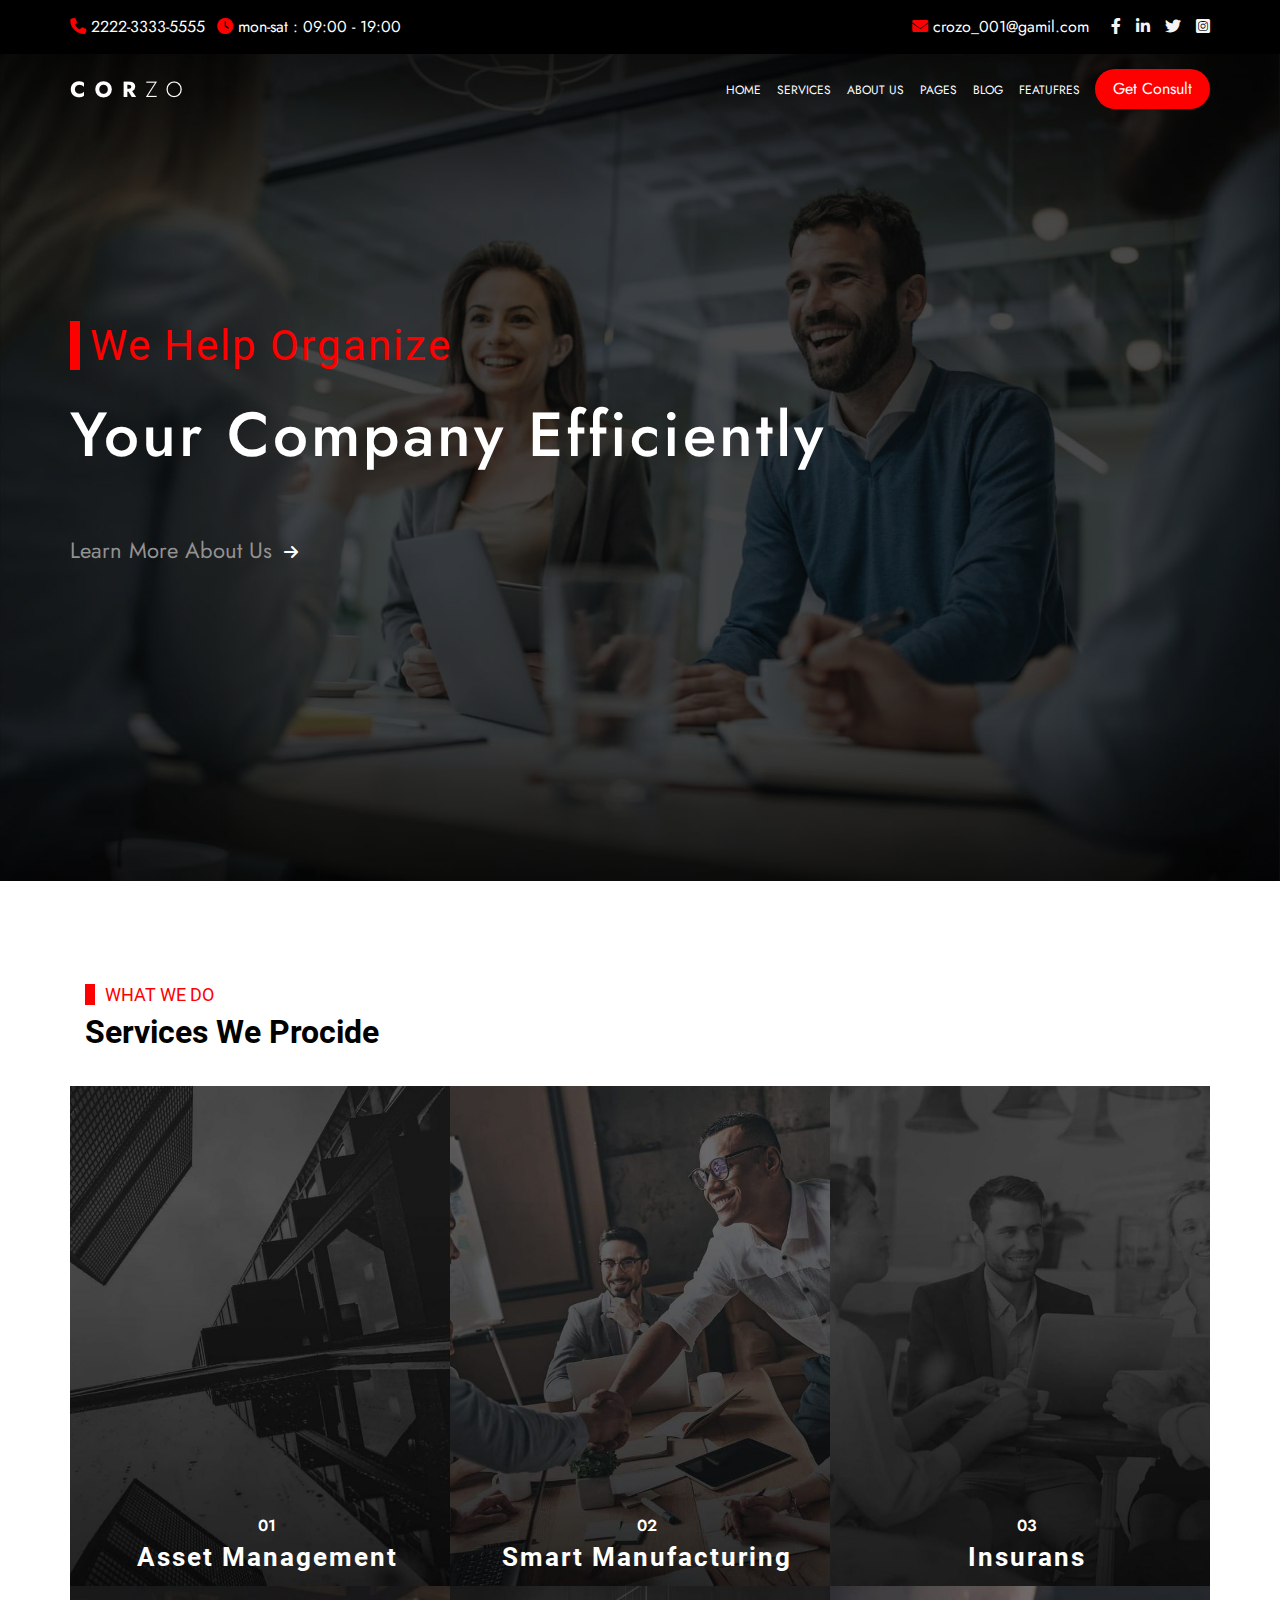
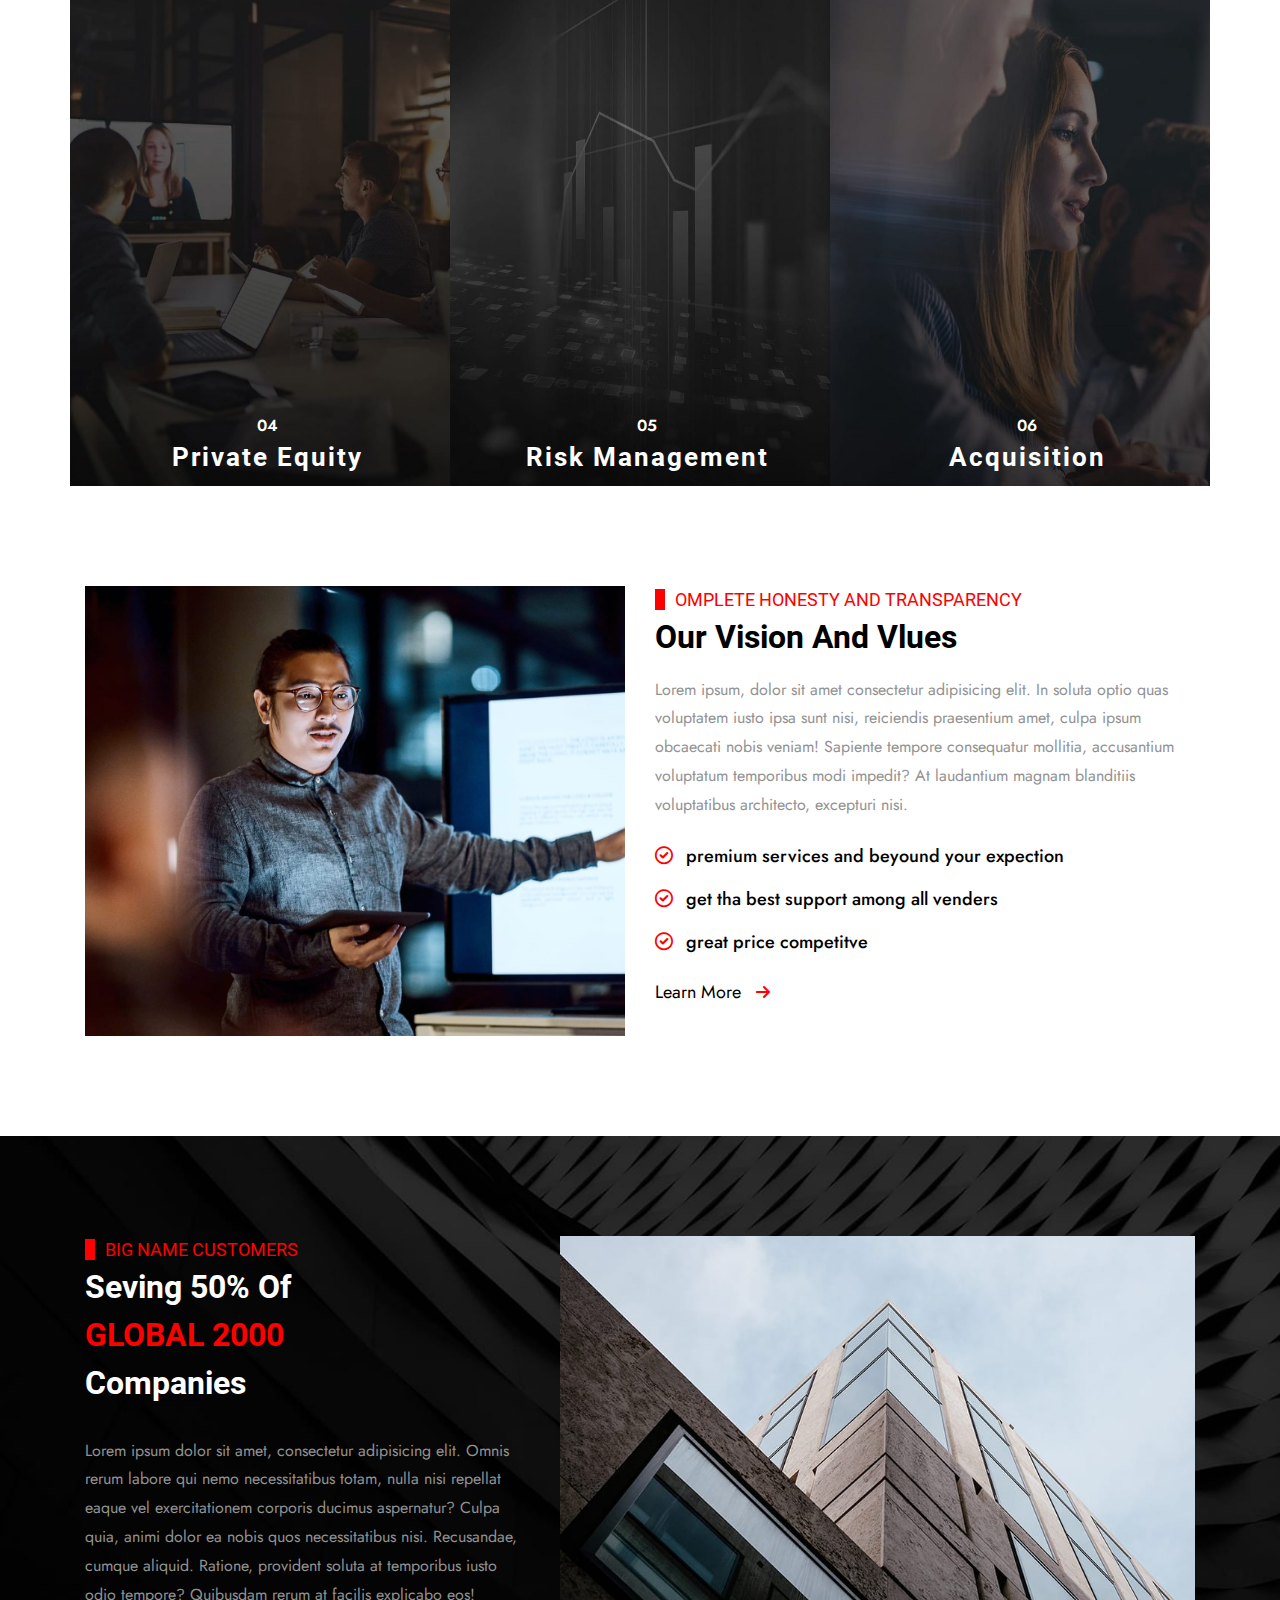
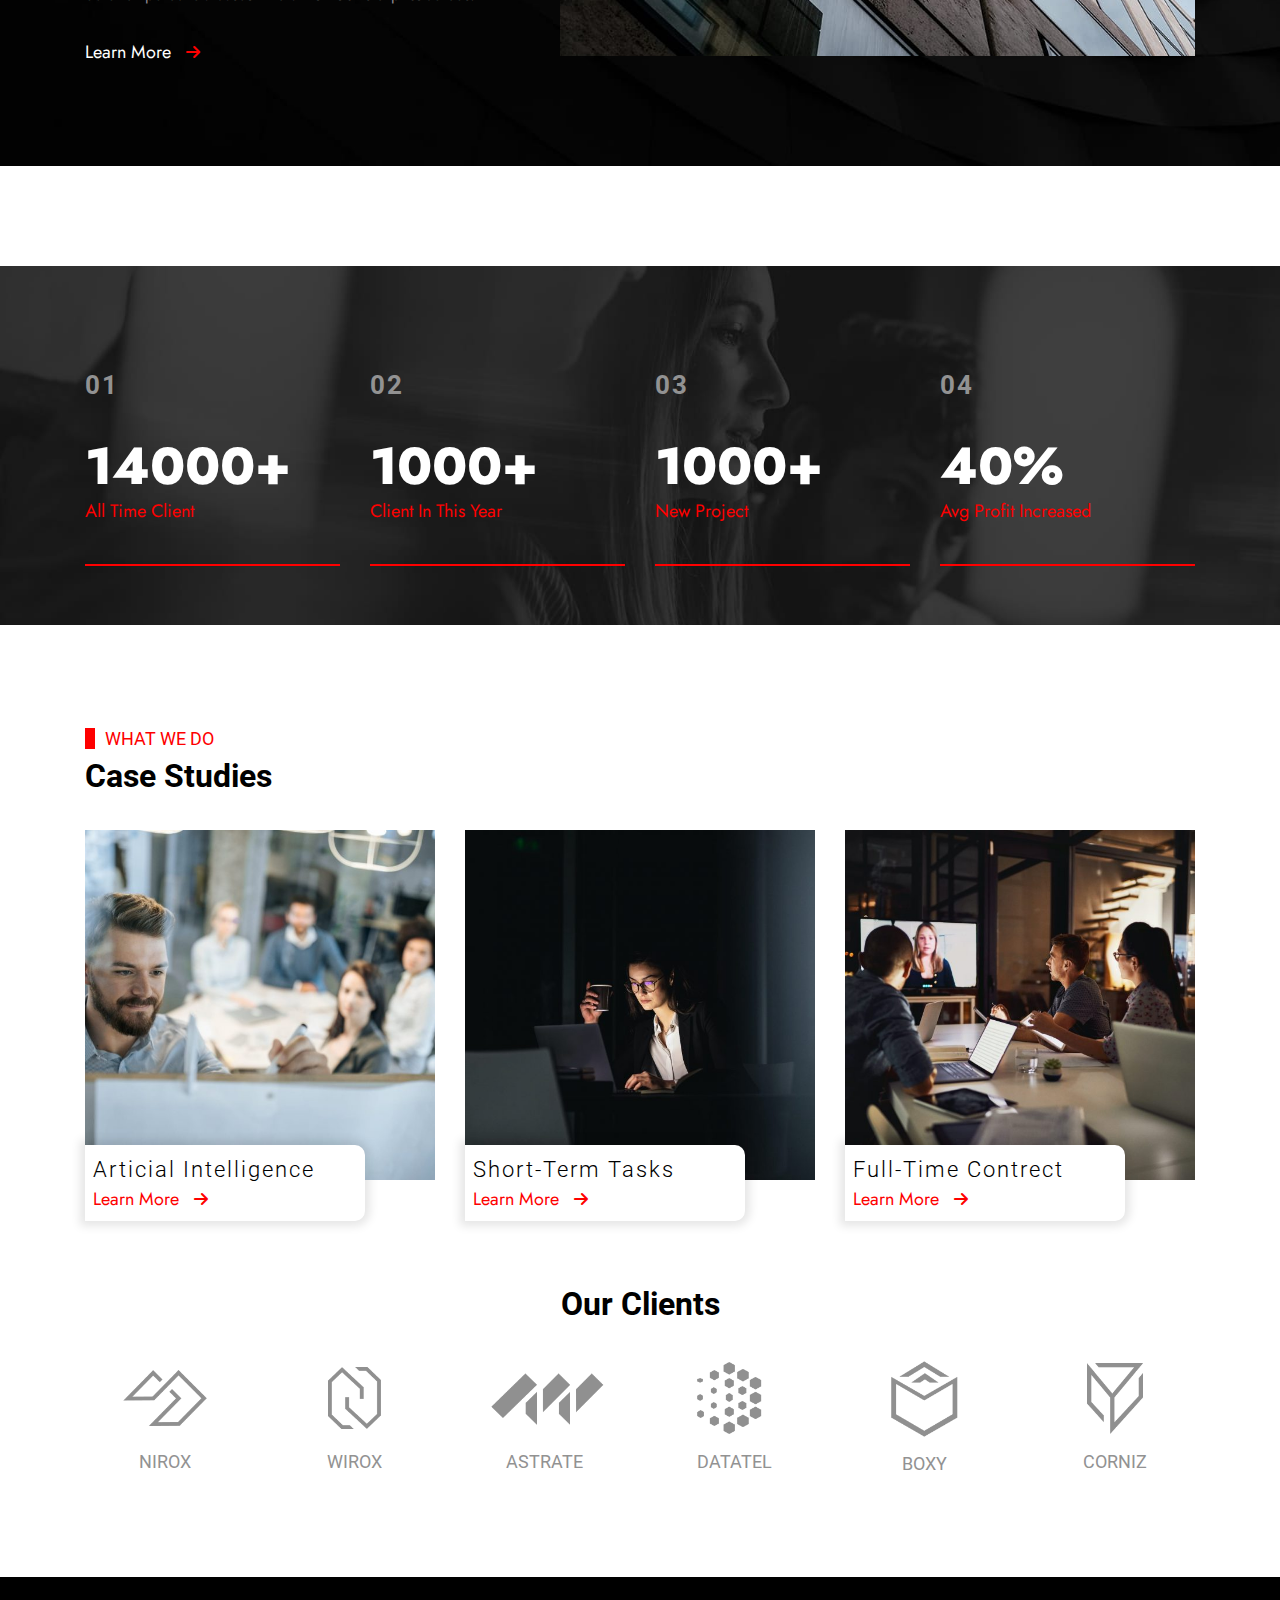
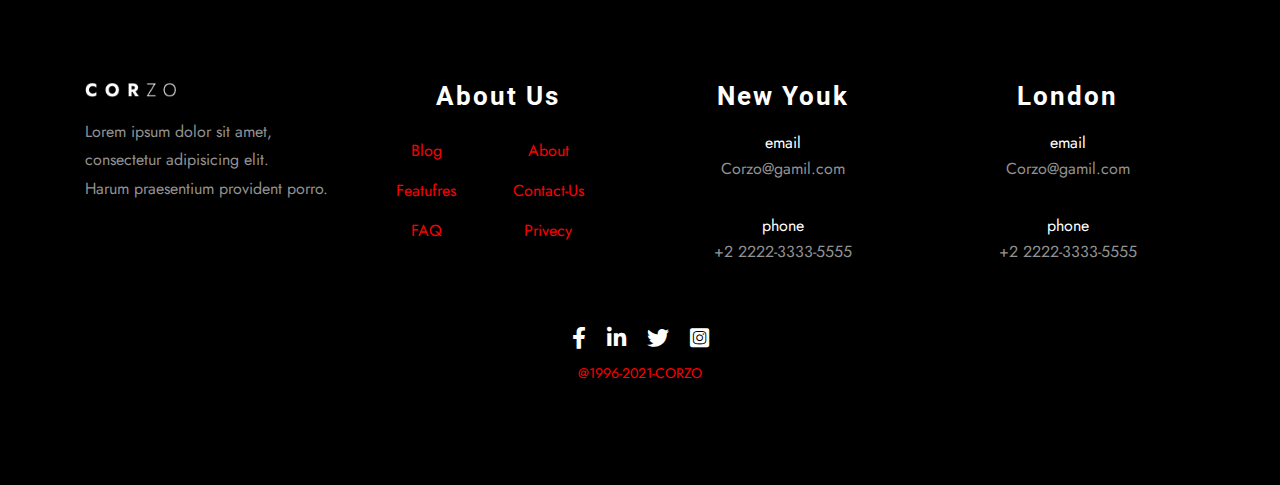
==== index.html @ 3c36e409 "first commit" ====
<!DOCTYPE html>
<html lang="en">
<head>
    <meta charset="UTF-8">
    <meta http-equiv="X-UA-Compatible" content="IE=edge">
    <meta name="viewport" content="width=device-width, initial-scale=1.0">
    <title>Crozo | A friend you can trust...!</title>
    <!-- favicone -->
    <link rel="shortcut icon" href="image/favicon.png" type="image/x-icon">
    <!-- font-icon -->
    <link rel="stylesheet" href="css/all.min.css" type="text/css">
    <!-- font -->
    <link rel="stylesheet" href="css/font.css" type="text/css">
    <!-- stylesheet -->
    <link rel="stylesheet" href="css/style.css" type="text/css">
</head>
<body>
    <!-- header -->
    <header>
        <!-- top-bar -->
        <div class="top-bar">
            <div class="container">
                <div class="row">
                    <ul class="contact">
                        <li>
                            <i class="fa-solid fa-phone"></i>
                            <span>2222-3333-5555</span>
                        </li>
                        <li>
                            <i class="fa-solid fa-clock"></i>
                            <span>mon-sat : 09:00 - 19:00</span>
                        </li>
                    </ul>
                    <ul class="icon">
                        <li>
                            <i class="fa-solid fa-envelope"></i>
                            <span>crozo_001@gamil.com</span>
                        </li>
                        <li>
                            <i class="fa-brands fa-facebook-f"></i>
                            <i class="fa-brands fa-linkedin-in"></i>
                            <i class="fa-brands fa-twitter"></i>
                            <i class="fa-brands fa-square-instagram"></i>
                        </li>
                    </ul>
                </div>
            </div>
        </div>
         <!-- main navigation -->
        <div class="main-navigation">
            <div class="container">
                <div class="row items-center">
                    <!-- logo -->
                    <div class="logo">
                        <img src="image/logox1.png" alt="">
                    </div>
                    <nav>
                        <ul>
                            <li>
                                <a href="#">
                                    <span>home</span>
                                </a>
                            </li>
                            <li>
                                <a href="#">
                                    <span>services</span>
                                </a>
                            </li>
                            <li>
                                <a href="#">
                                    <span>about us</span>
                                </a>
                            </li>
                            <li>
                                <a href="#">
                                    <span>pages</span>
                                </a>
                            </li>
                            <li>
                                <a href="#">
                                    <span>blog</span>
                                </a>
                            </li>
                            <li>
                                <a href="#">
                                    <span>featufres</span>
                                </a>
                            </li>
                        </ul>
                    </nav>
                    <!-- button -->
                    <div><a href="#" class="btn">get consult</a></div>
                </div>
            </div>
        </div>
    </header>
    <main>
        <!-- main banner -->
        <section class="banner">
            <div class="container">
                <div class="row">
                    <div class="title">
                        <span>we help organize</span>
                        <h1>your company efficiently</h1>
                        <p>Learn more about us</p><i class="fa-solid fa-arrow-right"></i>
                    </div>
                </div>
            </div>
        </section>
        <!-- <section class="banner-box py-100">
            <div class="container">
                <div class="row">
                    <div class="w-4">
                        <div class="box">
                            <h3>financial consult</h3>
                            <p>Lorem ipsum dolor sit, amet consectetur adipisicing elit. Laboriosam nobis iusto doloremque doloribus ea, ducimus minus repudiandae dignissimos ipsa, non aliquam. Omnis accusantium, sint doloribus autem eos assumenda fuga. Possimus.</p>
                            <div class="btn-2">
                                <a href="#">learn more</a>
                                <i class="fa-solid fa-arrow-right"></i>
                            </div>
                        </div>
                    </div>
                    <div class="w-4">
                        <div class="box">
                            <h3>financial consult</h3>
                            <p>Lorem ipsum dolor sit, amet consectetur adipisicing elit. Laboriosam nobis iusto doloremque doloribus ea, ducimus minus repudiandae dignissimos ipsa, non aliquam. Omnis accusantium, sint doloribus autem eos assumenda fuga. Possimus.</p>
                            <div class="btn-2">
                                <a href="#">learn more</a>
                                <i class="fa-solid fa-arrow-right"></i>
                            </div>
                        </div>
                    </div>
                    <div class="w-4">
                        <div class="box">
                        <h3>financial consult</h3>
                        <p>Lorem ipsum dolor sit, amet consectetur adipisicing elit. Laboriosam nobis iusto doloremque doloribus ea, ducimus minus repudiandae dignissimos ipsa, non aliquam. Omnis accusantium, sint doloribus autem eos assumenda fuga. Possimus.</p>
                        <div class="btn-2">
                            <a href="#">learn more</a>
                            <i class="fa-solid fa-arrow-right"></i>
                        </div>
                    </div>
                </div>        
                </div>
            </div>
        </section> -->
        <section class="services py-100">
            <div class="container">
                <div class="title">
                    <span>what  we do</span>
                    <h2>services we procide</h2>
                </div>
            <div class="row">
                <div class="w-4 service-box">
                    <div class="service-text">
                        <span>01</span>
                        <h3>Asset Management</h3>
                        <p>Lorem ipsum dolor sit amet consectetur adipisicing elit. Et iusto temporibus itaque aperiam quidem suscipit exercitationem, quo corporis deleniti commodi accusamus asperiores mollitia numquam expedita deserunt veritatis! Atque, illo? Quidem?</p>
                        <div class="btn-2">
                            <a href="#">Learn More</a><i class="fa-solid fa-arrow-right"></i>
                        </div>
                    </div>
                </div>
                <div class="w-4 service-box">
                    <div class="service-text">
                        <span>02</span>
                        <h3>smart manufacturing</h3>
                        <p>Lorem ipsum dolor sit amet consectetur adipisicing elit. Et iusto temporibus itaque aperiam quidem suscipit exercitationem, quo corporis deleniti commodi accusamus asperiores mollitia numquam expedita deserunt veritatis! Atque, illo? Quidem?</p>
                        <div class="btn-2">
                            <a href="#">Learn More</a><i class="fa-solid fa-arrow-right"></i>
                        </div>
                    </div>
                </div>
                <div class="w-4 service-box">
                    <div class="service-text">
                        <span>03</span>
                        <h3>insurans</h3>
                        <p>Lorem ipsum dolor sit amet consectetur adipisicing elit. Et iusto temporibus itaque aperiam quidem suscipit exercitationem, quo corporis deleniti commodi accusamus asperiores mollitia numquam expedita deserunt veritatis! Atque, illo? Quidem?</p>
                        <div class="btn-2">
                            <a href="#">Learn More</a><i class="fa-solid fa-arrow-right"></i>
                        </div>
                    </div>
                </div>
                <div class="w-4 service-box">
                    <div class="service-text">
                        <span>04</span>
                        <h3>private equity</h3>
                        <p>Lorem ipsum dolor sit amet consectetur adipisicing elit. Et iusto temporibus itaque aperiam quidem suscipit exercitationem, quo corporis deleniti commodi accusamus asperiores mollitia numquam expedita deserunt veritatis! Atque, illo? Quidem?</p>
                        <div class="btn-2">
                            <a href="#">Learn More</a><i class="fa-solid fa-arrow-right"></i>
                        </div>
                    </div>
                </div>
                <div class="w-4 service-box">
                    <div class="service-text">
                        <span>05</span>
                        <h3>risk management</h3>
                        <p>Lorem ipsum dolor sit amet consectetur adipisicing elit. Et iusto temporibus itaque aperiam quidem suscipit exercitationem, quo corporis deleniti commodi accusamus asperiores mollitia numquam expedita deserunt veritatis! Atque, illo? Quidem?</p>
                        <div class="btn-2">
                            <a href="#">Learn More</a><i class="fa-solid fa-arrow-right"></i>
                        </div>
                    </div>
                </div>
                <div class="w-4 service-box">
                    <div class="service-text">
                        <span>06</span>
                        <h3>acquisition</h3>
                        <p>Lorem ipsum dolor sit amet consectetur adipisicing elit. Et iusto temporibus itaque aperiam quidem suscipit exercitationem, quo corporis deleniti commodi accusamus asperiores mollitia numquam expedita deserunt veritatis! Atque, illo? Quidem?</p>
                        <div class="btn-2">
                            <a href="#">Learn More</a><i class="fa-solid fa-arrow-right"></i>
                        </div>
                    </div>
                </div>
            </div>
        </div>
        </section>
        <section class="vision py-100">
            <div class="container">
                <div class="row">
                    <div class="w-6">
                        <div class="vision-img">
                            <!-- <img src="image/hp1-about-left-bg.jpg" alt=""> -->
                        </div>
                    </div>
                    <div class="w-6">
                        <div class="title">
                            <span>omplete honesty and transparency</span>
                            <h2>our vision and vlues</h2>
                        </div>
                        <div class="vision-text">
                            <p>Lorem ipsum, dolor sit amet consectetur adipisicing elit. In soluta optio quas voluptatem iusto ipsa sunt nisi, reiciendis praesentium amet, culpa ipsum obcaecati nobis veniam! Sapiente tempore consequatur mollitia, accusantium voluptatum temporibus modi impedit? At laudantium magnam blanditiis voluptatibus architecto, excepturi nisi. </p>
                            <ul>
                                <li>
                                    <i class="fa-regular fa-circle-check"></i>
                                    premium services and beyound your expection
                                </li>
                                <li>
                                    <i class="fa-regular fa-circle-check"></i>
                                    get tha best support among all venders
                                </li>
                                <li>

                                    <i class="fa-regular fa-circle-check"></i>
                                    great price competitve
                                </li>
                            </ul>
                            <div class="btn-2">
                                <a href="#">learn more</a>
                                <i class="fa-solid fa-arrow-right"></i>
                            </div>
                        </div>
                    </div>

                </div>

            </div>

        </section>
        <section class="offer py-100">
            <div class="container">
                <div class="row">
                    <div class="w-5">
                        <div class="offer-text">
                            <div class="title">
                                <span>big name customers</span>
                                <h2>
                                    seving 50% of
                                    <span>global 2000</span>
                                    companies
                                </h2>
                            </div>
                            <p>Lorem ipsum dolor sit amet, consectetur adipisicing elit. Omnis rerum labore qui nemo necessitatibus totam, nulla nisi repellat eaque vel exercitationem corporis ducimus aspernatur? Culpa quia, animi dolor ea nobis quos necessitatibus nisi. Recusandae, cumque aliquid. Ratione, provident soluta at temporibus iusto odio tempore? Quibusdam rerum at facilis explicabo eos!</p>
                        </div>
                        <div class="btn-2">
                            <a href="#">learn more</a>
                            <i class="fa-solid fa-arrow-right"></i>
                        </div>
                    </div>
                    <div class="w-7">
                        <div class="offer-img">
                            <img src="image/building-img.jpg" alt="">
                        </div>
                    </div>
                </div>
            </div>
        </section>
        <section class="counter py-100">
            <div class="container">
                <div class="row">
                    <div class="w-3">
                        <div class="counter-text">
                            <h3>01</h3>
                            <strong>14000+</strong>
                            <span>all time client</span>
                        </div>
                    </div>
                    <div class="w-3">
                        <div class="counter-text">
                            <h3>02</h3>
                            <strong>1000+</strong>
                            <span>client in this year</span>
                        </div>
                    </div>
                    <div class="w-3">
                        <div class="counter-text">
                            <h3>03</h3>
                            <strong>1000+</strong>
                            <span>new project</span>
                        </div>
                    </div>
                    <div class="w-3">
                        <div class="counter-text">
                            <h3>04</h3>
                            <strong>40%</strong>
                            <span>Avg profit increased</span>
                        </div>
                    </div>
                </div>
            </div>
        </section>
        <section class="case-studies py-100">
            <div class="container">
                <div class="title">
                    <span>what we do</span>
                    <h2>case studies</h2>
                </div>
                <div class="row">
                    <div class="w-4">
                        <div class="case-studies-img">
                            <img src="image/iStock-956377212-600x600.jpg" alt="">
                            <div class="case-studies-text">
                                <h3>articial intelligence</h3>
                                <div class="btn-2">
                                    <a href="#">learn more</a>
                                    <i class="fa-solid fa-arrow-right"></i>
                                </div>
                            </div>
                        </div>
                    </div>
                    <div class="w-4">
                        <div class="case-studies-img">
                            <img src="image/iStock-1132126199-600x600.jpg" alt="">
                            <div class="case-studies-text">
                                <h3>short-term tasks</h3>
                                <div class="btn-2">
                                    <a href="#">learn more</a>
                                    <i class="fa-solid fa-arrow-right"></i>
                                </div>
                            </div>
                        </div>
                    </div>
                    <div class="w-4">
                        <div class="case-studies-img">
                            <img src="image/iStock-825150970-600x600.jpg" alt="">
                            <div class="case-studies-text">
                                <h3>full-time contrect</h3>
                                <div class="btn-2">
                                    <a href="#">learn more</a>
                                    <i class="fa-solid fa-arrow-right"></i>
                                </div>
                            </div>
                        </div>
                    </div>
                </div>
            </div>
        </section>
        <section class="clients py-100">
            <div class="container">
                <div class="title">
                    <h2>our clients</h2>
                </div>
                <div class="row">
                    <div class="w-2">
                        <img src="image/icon01.png" alt="">
                        <span>nirox</span>
                    </div>
                    <div class="w-2">
                        <img src="image/icon02.png" alt="">
                        <span>wirox</span>
                    </div>
                    <div class="w-2">
                        <img src="image/icon03.png" alt="">
                        <span>astrate</span>
                    </div>
                    <div class="w-2">
                        <img src="image/icon04.png" alt="">
                        <span>datatel</span>
                    </div>
                    <div class="w-2">
                        <img src="image/icon05-1.png" alt="">
                        <span>boxy</span>
                    </div>
                    <div class="w-2">
                        <img src="image/icon06.png" alt="">
                        <span>corniz</span>
                    </div>
                </div>
            </div>
        </section>
    </main>
    <footer class="py-100">
        <div class="container">
            <div class="row">
                <div class="w-3">
                    <div class="logo">
                        <img src="image/logox1.png" alt="">
                        <p>Lorem ipsum dolor sit amet, consectetur adipisicing elit.<br/> Harum praesentium provident porro. </p>
                    </div>
                </div>
                <div class="w-3">
                    <div class="about-us">
                        <h3>about us</h3>
                        <nav>
                            <ul>
                                <li>
                                    <a href="#">
                                     <span>blog</span>   
                                    </a>
                                </li>
                                <li>
                                    <a href="#">
                                     <span>featufres</span>   
                                    </a>
                                </li>
                                <li>
                                    <a href="#">
                                      <span>FAQ</span>  
                                    </a>
                                </li>
                            </ul>
                            <ul>
                                <li>
                                    <a href="#">
                                       <span>about</span> 
                                    </a>
                                </li>
                                <li>
                                    <a href="#">
                                      <span>contact-us</span>  
                                    </a>
                                </li>
                                <li>
                                    <a href="#">
                                       <span>privecy</span> 
                                    </a>
                                </li>
                            </ul>
                        </nav>
                    </div>
                </div>
                <div class="w-3">
                    <div class="new-youk">
                        <h3>new youk</h3>
                        <ul>
                            <li>
                                <span>email</span>
                                <p>Corzo@gamil.com</p>
                            </li>
                            <li>
                                <span>phone</span>
                                <p>+2 2222-3333-5555</p>
                            </li>
                        </ul>
                    </div>
                </div>
                <div class="w-3">
                    <div class="new-youk">
                        <h3>London</h3>
                        <ul>
                            <li>
                                <span>email</span>
                                <p>Corzo@gamil.com</p>
                            </li>
                            <li>
                                <span>phone</span>
                                <p>+2 2222-3333-5555</p>
                            </li>
                        </ul>
                    </div>
                </div>
                <div class="w-12">
                    <ul class="icon">
                        <li>
                            <i class="fa-brands fa-facebook-f"></i>
                            <i class="fa-brands fa-linkedin-in"></i>
                            <i class="fa-brands fa-twitter"></i>
                            <i class="fa-brands fa-square-instagram"></i>
                        </li>
                        <li>
                            <span>@1996-2021-CORZO</span>
                        </li>
                    </ul>
                </div>
            </div>
        </div>
    </footer>
</body>
</html>
---- css/font.css ----
@font-face {
    font-family: 'Roboto';
    src: url('../font/Roboto-Black.woff2') format('woff2'),
        url('../font/Roboto-Black.woff') format('woff');
    font-weight: 900;
    font-style: normal;
    font-display: swap;
}

@font-face {
    font-family: 'Roboto';
    src: url('../font/Roboto-Bold.woff2') format('woff2'),
        url('../font/Roboto-Bold.woff') format('woff');
    font-weight: bold;
    font-style: normal;
    font-display: swap;
}

@font-face {
    font-family: 'Roboto';
    src: url('../font/Roboto-BlackItalic.woff2') format('woff2'),
        url('../font/Roboto-BlackItalic.woff') format('woff');
    font-weight: 900;
    font-style: italic;
    font-display: swap;
}

@font-face {
    font-family: 'Roboto';
    src: url('../font/Roboto-BoldItalic.woff2') format('woff2'),
        url('../font/Roboto-BoldItalic.woff') format('woff');
    font-weight: bold;
    font-style: italic;
    font-display: swap;
}

@font-face {
    font-family: 'Roboto';
    src: url('../font/Roboto-LightItalic.woff2') format('woff2'),
        url('../font/Roboto-LightItalic.woff') format('woff');
    font-weight: 300;
    font-style: italic;
    font-display: swap;
}

@font-face {
    font-family: 'Roboto';
    src: url('../font/Roboto-Light.woff2') format('woff2'),
        url('../font/Roboto-Light.woff') format('woff');
    font-weight: 300;
    font-style: normal;
    font-display: swap;
}

@font-face {
    font-family: 'Roboto';
    src: url('../font/Roboto-Italic.woff2') format('woff2'),
        url('../font/Roboto-Italic.woff') format('woff');
    font-weight: normal;
    font-style: italic;
    font-display: swap;
}

@font-face {
    font-family: 'Roboto';
    src: url('../font/Roboto-Regular.woff2') format('woff2'),
        url('../font/Roboto-Regular.woff') format('woff');
    font-weight: normal;
    font-style: normal;
    font-display: swap;
}

@font-face {
    font-family: 'Roboto';
    src: url('../font/Roboto-Medium.woff2') format('woff2'),
        url('../font/Roboto-Medium.woff') format('woff');
    font-weight: 500;
    font-style: normal;
    font-display: swap;
}

@font-face {
    font-family: 'Roboto';
    src: url('../font/Roboto-MediumItalic.woff2') format('woff2'),
        url('../font/Roboto-MediumItalic.woff') format('woff');
    font-weight: 500;
    font-style: italic;
    font-display: swap;
}

@font-face {
    font-family: 'Roboto';
    src: url('../font/Roboto-ThinItalic.woff2') format('woff2'),
        url('../font/Roboto-ThinItalic.woff') format('woff');
    font-weight: 100;
    font-style: italic;
    font-display: swap;
}

@font-face {
    font-family: 'Roboto';
    src: url('../font/Roboto-Thin.woff2') format('woff2'),
        url('../font/Roboto-Thin.woff') format('woff');
    font-weight: 100;
    font-style: normal;
    font-display: swap;
}

@font-face {
    font-family: 'Jost';
    src: url('../font/Jost-Bold.woff2') format('woff2'),
        url('../font/Jost-Bold.woff') format('woff');
    font-weight: bold;
    font-style: normal;
    font-display: swap;
}

@font-face {
    font-family: 'Jost';
    src: url('../font/Jost-Black.woff2') format('woff2'),
        url('../font/Jost-Black.woff') format('woff');
    font-weight: 900;
    font-style: normal;
    font-display: swap;
}

@font-face {
    font-family: 'Jost';
    src: url('../font/Jost-BlackItalic.woff2') format('woff2'),
        url('../font/Jost-BlackItalic.woff') format('woff');
    font-weight: 900;
    font-style: italic;
    font-display: swap;
}

@font-face {
    font-family: 'Jost';
    src: url('../font/Jost-ExtraBold.woff2') format('woff2'),
        url('../font/Jost-ExtraBold.woff') format('woff');
    font-weight: bold;
    font-style: normal;
    font-display: swap;
}

@font-face {
    font-family: 'Jost';
    src: url('../font/Jost-ExtraBoldItalic.woff2') format('woff2'),
        url('../font/Jost-ExtraBoldItalic.woff') format('woff');
    font-weight: bold;
    font-style: italic;
    font-display: swap;
}

@font-face {
    font-family: 'Jost';
    src: url('../font/Jost-ExtraLight.woff2') format('woff2'),
        url('../font/Jost-ExtraLight.woff') format('woff');
    font-weight: 200;
    font-style: normal;
    font-display: swap;
}

@font-face {
    font-family: 'Jost';
    src: url('../font/Jost-BoldItalic.woff2') format('woff2'),
        url('../font/Jost-BoldItalic.woff') format('woff');
    font-weight: bold;
    font-style: italic;
    font-display: swap;
}

@font-face {
    font-family: 'Jost';
    src: url('../font/Jost-ExtraLightItalic.woff2') format('woff2'),
        url('../font/Jost-ExtraLightItalic.woff') format('woff');
    font-weight: 200;
    font-style: italic;
    font-display: swap;
}

@font-face {
    font-family: 'Jost';
    src: url('../font/Jost-Medium.woff2') format('woff2'),
        url('../font/Jost-Medium.woff') format('woff');
    font-weight: 500;
    font-style: normal;
    font-display: swap;
}

@font-face {
    font-family: 'Jost';
    src: url('../font/Jost-Italic.woff2') format('woff2'),
        url('../font/Jost-Italic.woff') format('woff');
    font-weight: normal;
    font-style: italic;
    font-display: swap;
}

@font-face {
    font-family: 'Jost';
    src: url('../font/Jost-Light.woff2') format('woff2'),
        url('../font/Jost-Light.woff') format('woff');
    font-weight: 300;
    font-style: normal;
    font-display: swap;
}

@font-face {
    font-family: 'Jost';
    src: url('../font/Jost-LightItalic.woff2') format('woff2'),
        url('../font/Jost-LightItalic.woff') format('woff');
    font-weight: 300;
    font-style: italic;
    font-display: swap;
}

@font-face {
    font-family: 'Jost';
    src: url('../font/Jost-MediumItalic.woff2') format('woff2'),
        url('../font/Jost-MediumItalic.woff') format('woff');
    font-weight: 500;
    font-style: italic;
    font-display: swap;
}

@font-face {
    font-family: 'Jost';
    src: url('../font/Jost-Regular.woff2') format('woff2'),
        url('../font/Jost-Regular.woff') format('woff');
    font-weight: normal;
    font-style: normal;
    font-display: swap;
}

@font-face {
    font-family: 'Jost';
    src: url('../font/Jost-ThinItalic.woff2') format('woff2'),
        url('../font/Jost-ThinItalic.woff') format('woff');
    font-weight: 100;
    font-style: italic;
    font-display: swap;
}

@font-face {
    font-family: 'Jost';
    src: url('../font/Jost-SemiBoldItalic.woff2') format('woff2'),
        url('../font/Jost-SemiBoldItalic.woff') format('woff');
    font-weight: 600;
    font-style: italic;
    font-display: swap;
}

@font-face {
    font-family: 'Jost';
    src: url('../font/Jost-Thin.woff2') format('woff2'),
        url('../font/Jost-Thin.woff') format('woff');
    font-weight: 100;
    font-style: normal;
    font-display: swap;
}

@font-face {
    font-family: 'Jost';
    src: url('../font/Jost-SemiBold.woff2') format('woff2'),
        url('../font/Jost-SemiBold.woff') format('woff');
    font-weight: 600;
    font-style: normal;
    font-display: swap;
}
---- css/style.css ----
*{
    margin: 0;
    box-sizing: border-box;
}
:root{
    --primary-color:#fe0000;
    --white-color: #fff;
    --bg-color: #f5f5f5;
    --black-color: #000;
    --dark-color: #202020;
    --text-color: #929292;
    --primary-font: 'Jost';
    --secondary-font: 'Roboto';
    --gutter-padding: 15px;
    --shadow:rgba(0, 0, 0, 0.1);
    --shadow-white:rgba(255, 255, 255, 0.3);
}
body{
    /* background-color: var(--black-color); */
    color: var(--white-color);
    font-size: 16px;
    font-weight: 400;
    line-height: 1.5;
    font-family: var(--primary-font);
}
ul,ol{
    padding: 0;
    list-style: none;
}
a{
    text-decoration: none;
}
img{
    width: 100%;
    display: block;
    object-fit: cover;
    object-position: center;
}
h3{
    font-size: 26px;
    font-family: var(--secondary-font);
    text-transform: capitalize;
    letter-spacing: 2px;
}
.title{
    margin-bottom: 30px;
}
.title span{
    color: var(--primary-color);
    font-size: 18px;
    text-transform: uppercase;
    font-family: var(--secondary-font);
    padding-left: 20px;
    position: relative;
}
.title span::after{
    position: absolute;
    content: '';
    width: 10px;
    height: 100%;
    background-color: var(--primary-color);
    top: 0;
    left: 0;
}
.title h2{
    font-size: 32px;
    font-weight: 600;
    text-transform: capitalize;
    font-family: var(--secondary-font);
    color: var(--black-color);
}
p{
    color: var(--text-color);
    line-height: 1.8;
    margin-bottom: 30px;
}
.btn{
    padding: 8px 18px;
    background-color: var(--primary-color);
    color: var(--white-color);
    text-transform: capitalize;
    display: inline-block;
    font-size: 16px;
    border-radius: 30px;
}
.btn-2 a{
    font-size: 18px;
    color: var(--white-color);
    text-transform: capitalize;
    margin-right:10px;
}
.btn-2 i{
    color: var(--primary-color);
}
.container{
    width: 1140px;
    margin: 0 auto;
    padding-left: var(--gutter-padding);
    padding-right: var(--gutter-padding);
}
.row{
    display: flex;
    flex-wrap: wrap;
    margin-left: -15px;
    margin-right: -15px;
}
.w-1{
    width: 8.3333%;
}
.w-2{
    width: 16.6666%;
}
.w-3{
    width: 25%;
}
.w-4{
    width: 33.3333%;
}
.w-5{
    width: 41.6666%;
}
.w-6{
    width: 50%;
}
.w-7{
    width: 58.3333%;
}
.w-8{
    width: 66.6666%;
}
.w-9{
    width: 75%;
}
.w-10{
    width: 83.3333%;
}
.w-11{
    width: 91.6666%;
}
.w-12{
    width: 100%;
}
.w-1, .w-2, .w-3, .w-4, .w-5, .w-6, .w-7, .w-8, .w-9, .w-10, .w-11, .w-12{
    padding-left: var(--gutter-padding);
    padding-right: var(--gutter-padding);
}
.py-100{
    padding-top: 100px;
    padding-bottom: 100px;
}
.justify-start{
    justify-content: flex-start;
}
.justify-center{
    justify-content: center;
}
.justify-end{
    justify-content: flex-end;
}
.justify-between{
    justify-content: space-between;
}
.justify-around{
    justify-content: space-around;
}
.justify-evenly{
    justify-content: space-evenly;
}
.items-start{
    align-items: flex-start;
}
.items-center{
    align-items: center;
}
.items-end{
    align-items: flex-end;
}
.py-100{
    padding-top: 100px;
    padding-bottom: 100px;
}
.mb-30{
    margin-bottom: 30px;
}
/* top-bar */
.top-bar{
    background-color: var(--black-color);
    padding-top: var(--gutter-padding);
    padding-bottom: var(--gutter-padding);
}
.top-bar ul{
    display: flex;
}
.top-bar ul li i{
    color: var(--primary-color);
}
.top-bar ul li span{
    color: var(--white-color);
    margin-right: 12px;
}
.top-bar .icon{
    margin-left: auto;
}
.top-bar .icon li:first-child i{
    color: var(--primary-color);
}
.top-bar .icon i{
    margin-left: 10px;
    color: var(--bg-color);
}
.main-navigation{
    width: 100%;
    background-color: transparent;
    padding-top: var(--gutter-padding);
    padding-bottom: var(--gutter-padding);
    position: absolute;
    z-index: 3;
}
nav{
    margin-left: auto;
    margin-right: var(--gutter-padding);
}
nav ul{
    display: flex;
}
nav ul li{
    padding: 8px 0px 8px 16px;
}
nav ul li a span{
    color: var(--white-color);
    font-size: 12px;
    text-transform: uppercase;
}
/* main */
/* banner */
.banner{
    padding-top: 250px;
    padding-bottom: 250px;
    background-image: url('../image/slider-1-bg.jpg');
    background-position: center;
    background-repeat: no-repeat;
    background-size: cover;
    position: relative;
    z-index: 1;
}
.banner::after{
    position: absolute;
    content: '';
    width: 100%;
    height: 100%;
    background-color: var(--black-color);
    top: 0;
    left: 0;
    opacity: 0.5;
    z-index: -1;
}
.banner .title span{
    font-size: 42px;
    text-transform: capitalize;
    font-family: var(--secondary-font);
    letter-spacing: 2px;
    line-height: 2;
}
.banner .title h1{
    font-size: 62px;
    text-transform: capitalize;
    font-weight: 500;
    letter-spacing: 3px;
    margin-bottom: 50px;
}
.banner .title p{
    display: inline-block;
    margin-right: 12px;
    font-size: 22px;
    text-transform: capitalize;
}
/* banner-box */
.banner-box{
    padding-top: 0;
}
.banner-box .box{
    text-align: center;
    box-shadow: 0px 0px 8px 10px var(--shadow);
    padding: 15px;
}
.banner-box .box img{
    width: 80px;
    margin: 0 auto 15px;
}
.banner-box .box h3{
    margin-bottom: 15px;
    color: var(--black-color);
    letter-spacing: 0;
}
.banner-box .box p{
    /* text-align: justify; */
    margin-bottom: 30px;
    color: var(--text-color);
}
.banner-box .box .btn-2 a{
    color: var(--black-color);
    text-align: left;
}
.service-box{
    height: 500px;
    background-image: url('../image/column-top2-700x870.jpg');
    background-position: center;
    background-repeat: no-repeat;
    background-size: cover;
    text-align: center;
    display: flex;
    flex-direction: column;
    justify-content: flex-end;
    padding-bottom: 30px;
    position: relative;
    overflow: hidden;
    transition: all 0.5s;
}
.service-text{
    font-weight: 600;
    position: absolute;
    transform: translateY(190px);

}
.service-box:hover .service-text{
    transform: translateY(0px);
}
.service-text h3{
    margin-bottom: 8px;
}
.service-text p{
    font-size: 14px;
    margin-bottom: 8px;
}
.service-box:nth-child(2){
    background-image: url('../image/column-top3-700x870.jpg');
}
.service-box:nth-child(3){
    background-image: url('../image/column-top6-700x870.jpg');
}
.service-box:nth-child(4){
    background-image: url('../image/column-top5-700x870.jpg');
}
.service-box:nth-child(5){
    background-image: url('../image/column-top4-700x870.jpg');
}
.service-box:nth-child(6){
    background-image: url('../image/img01-700x870.jpg');
}
.vision{
    padding-top: 0;
}
.vision .title{
    margin-bottom: 15px;
}
.vision-img{
    padding-top: 225px;
    padding-bottom: 225px;
    background-image: url('../image/hp1-about-left-bg.jpg');
    background-position: center;
    background-repeat: no-repeat;
    background-size: cover;
}
.vision-text p{
    margin-bottom: 15px;
}
.vision ul , .expertise ul {
    margin-bottom: 15px;
}
.vision ul li , .expertise ul li{
    color: var(--black-color);
    font-weight: 500;
    font-size: 18px;
    padding: 8px 0px;
}
.vision ul li i , .expertise ul li i{
    color: var(--primary-color);
    margin-right:8px;
}
.vision .btn-2 a , .expertise .btn-2 a , .service-offer .btn-2 a{
    color: var(--black-color);
}
.offer{
    background-image: url('../image/bg-service50.jpg');
    background-position: center;
    background-repeat: no-repeat;
    background-size: cover;
    margin-bottom: 100px;
}
.offer .title h2{
    color: var(--white-color);
}
.offer .title h2 span{
    font-size: 32px;
    display: block;
    padding: 0;
}
.offer .title h2 span::after{
    display:none;
}
.counter{
    background-image: url('../image/bg-counter.jpg');
    background-position: center;
    background-repeat: no-repeat;
    background-size: cover;
}
.counter-text h3{
    color: var(--text-color);
    margin-bottom: 30px;
}
.counter-text strong{
    font-size: 52px;
    display: block;
    line-height: 1.2;
}
.counter-text span{
    color: var(--primary-color);
    text-transform: capitalize;
    font-weight: 400;
    font-size: 18px;
}
.counter-text{
    position: relative;
}
.counter-text::after{
    position: absolute; 
    content: '';
    width: 100%;
    height: 2px;
    background-color: var(--primary-color);
    top: 125%;
    left: 0;
}
.case-studies-img{
    position: relative;
}
.case-studies-img::after{
    position: absolute;
    content: 'Articial Intelligence';
    background-color:rgba(0, 0, 0,0.5);
    top: 50%;
    left: 50%;
    width: 0%;
    height: 0%;
    text-align: center;
    line-height: 349px;
    font-size: 18px;
    transform: translate(-50% , -50%);
    opacity: 0;
    transition: all 0.5s;
}
:hover.case-studies-img::after{
    width: 90%;
    height: 90%;
    opacity: 1;
}
.case-studies-text{
    width: 80%;
    position: absolute;
    box-shadow: 0px 0px 10px 5px var(--shadow);
    top: 90%;
    background-color: var(--white-color);
    padding: 8px;
    border-radius: 0px 10px 10px 0px;
    z-index: 2;
}
.case-studies-text h3{
    color: var(--black-color);
    font-weight: 300;
    font-size: 22px;
}
.case-studies-text .btn-2 a{
    color: var(--primary-color);
}
.clients{
    padding-top: 0;
}
.clients .title {
    text-align: center;
}
.clients span{
    display: block;
    text-align: center;
    color: var(--text-color);
    font-size: 18px;
    text-transform: uppercase;
    margin-top: 10px;
    font-family: var(--secondary-font);
}
footer{
    background-color: var(--black-color);
}
footer h3{
    margin-bottom: 15px;
}
footer .logo img{
    width: 100px;
    margin-bottom: 15px;
}
footer .logo p{
    text-align: left;
}footer .about-us ,footer .new-youk {
    text-align: center;
}
footer .about-us nav{
    display: flex;
    justify-content: space-evenly;
}
footer .about-us nav ul{
    flex-direction: column;
}
footer .about-us nav ul:nth-child(2){
    margin-left: 30px;
}
footer .about-us ul li{
    padding: 8px 0px;
}
footer .about-us ul li a span{
    color: var(--primary-color);
    text-transform: capitalize;
    font-size: 16px;
}
footer .icon{
    text-align: center;
}
footer .icon i{
    font-size: 22px;
    margin-left: 8px;
    margin-right: 8px;
}
footer .icon li{
    padding-top:30px;
}
footer .icon li:nth-child(2){
    padding-top:8px;
}
footer .icon li span{
    color: var(--primary-color);
    font-size: 14px;
}
/* page-2-services */
.our-services ul h2{
    font-size: 36px;
    color: var(--primary-color);
    font-weight: 400;
    text-transform: capitalize;
    margin-bottom: 15px;
}
.our-services ul li{
    padding-top: 10px;
    padding-bottom: 10px;
}
.our-services ul li a i{
    color: var(--primary-color);
    font-size: 18px;
    margin-right: 8px;
}
.our-services ul li a span{
    color: var(--text-color);
    font-size: 18px;
}
.ad-benner{
    background-image: url('../image/SVC-bg-black.jpg');
    background-position: center;
    background-repeat: no-repeat;
    background-size: cover;
    text-align: center;
    margin-bottom: 100px;
}
.ad-benner h2{
    color: var(--bg-color);
    font-family: var(--primary-font);
    font-size: 46px;
    margin-bottom: 30px;
}
.about-vision-text ul{
    margin-bottom: 50px;
}
.about-vision-text ul li{
    padding: 15px 0px;
}
.range .title{
    margin-bottom: 0;
}
.range .title h2{
    margin-bottom: 30px;
}
.range-text{
    display: flex;
}
.range label{
    color:var(--black-color);
    text-transform:capitalize;
}

.range p{
   margin-bottom: 0;
    display: inline-block;
    margin-left: auto;
}
.slider {
    -webkit-appearance: none;
    width: 100%;
    background: #d3d3d3;
    outline: none;
    opacity: 0.7;
    -webkit-transition: .2s;
    display: block;
}
.slider::-webkit-slider-thumb {
    -webkit-appearance: none;
    width: 10px;
    height: 10px;
    border-radius: 50%;
    background: var(--primary-color);
    cursor: pointer;
}
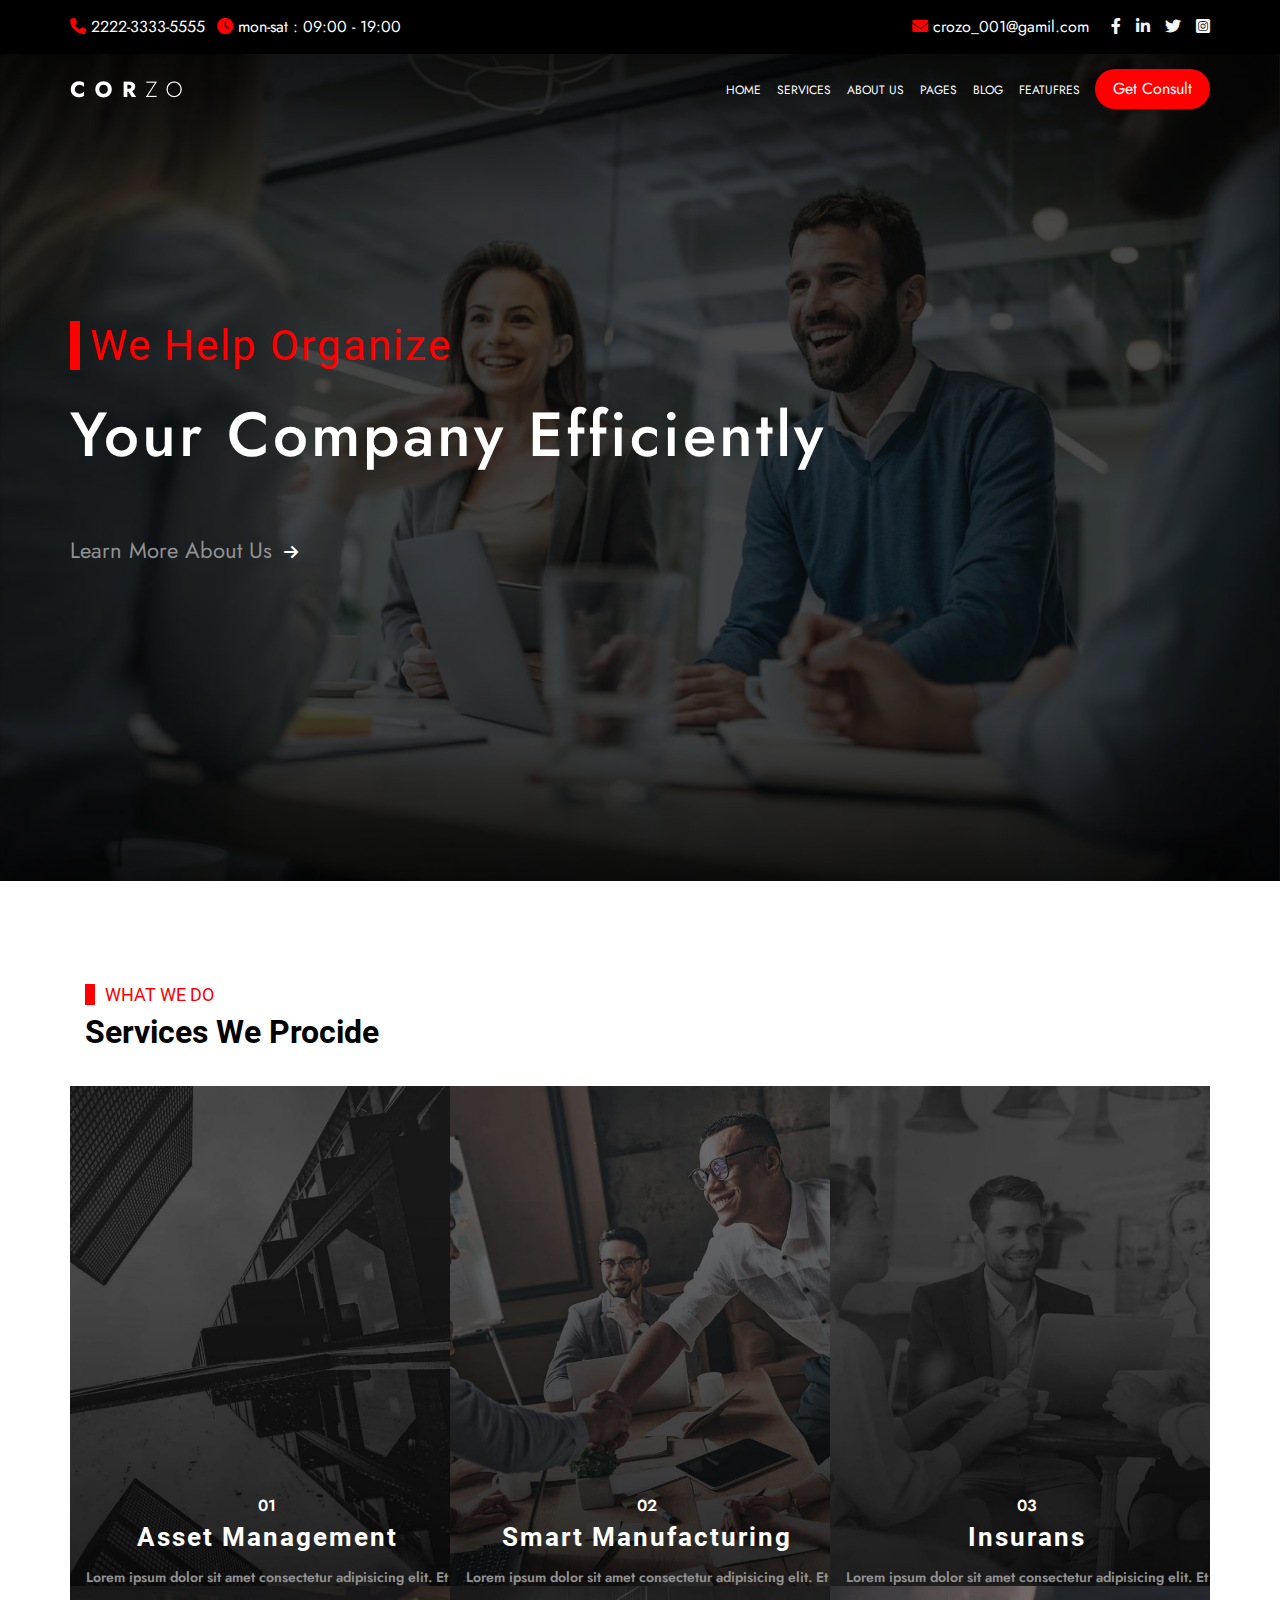
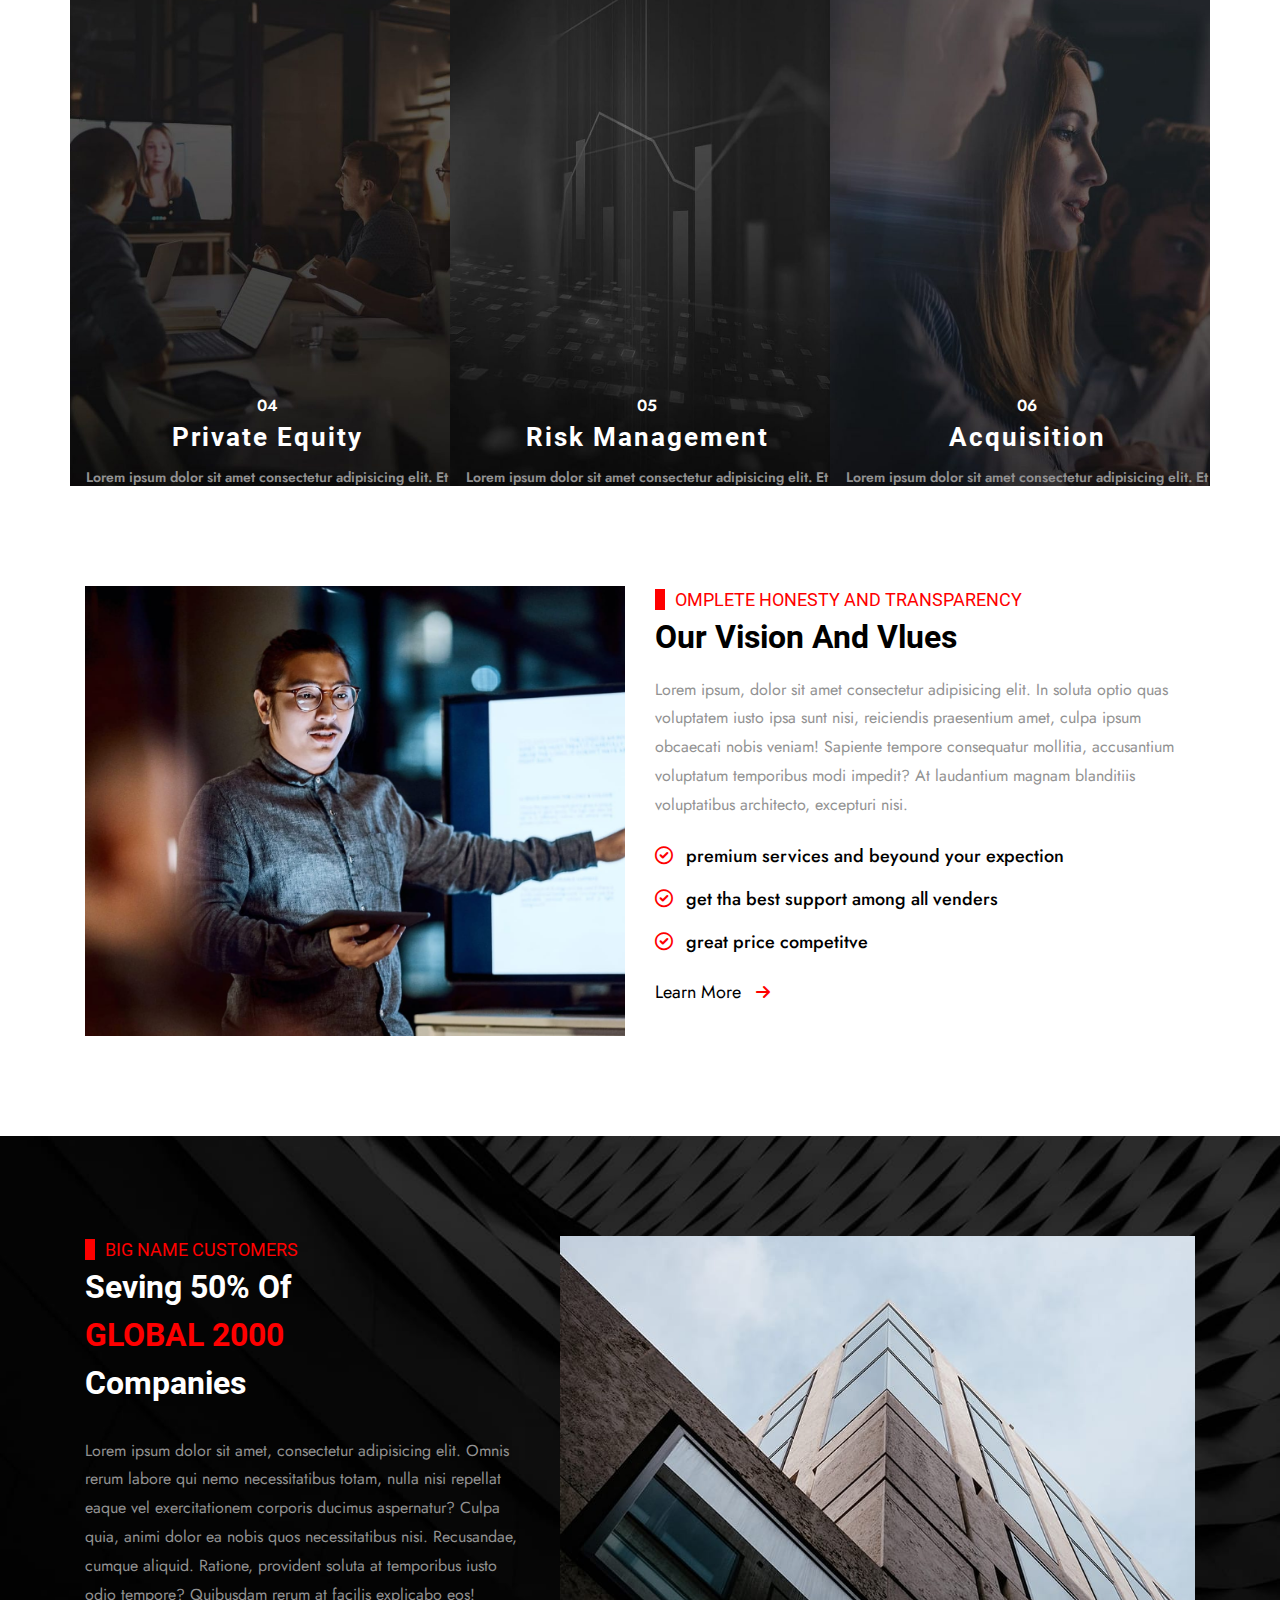
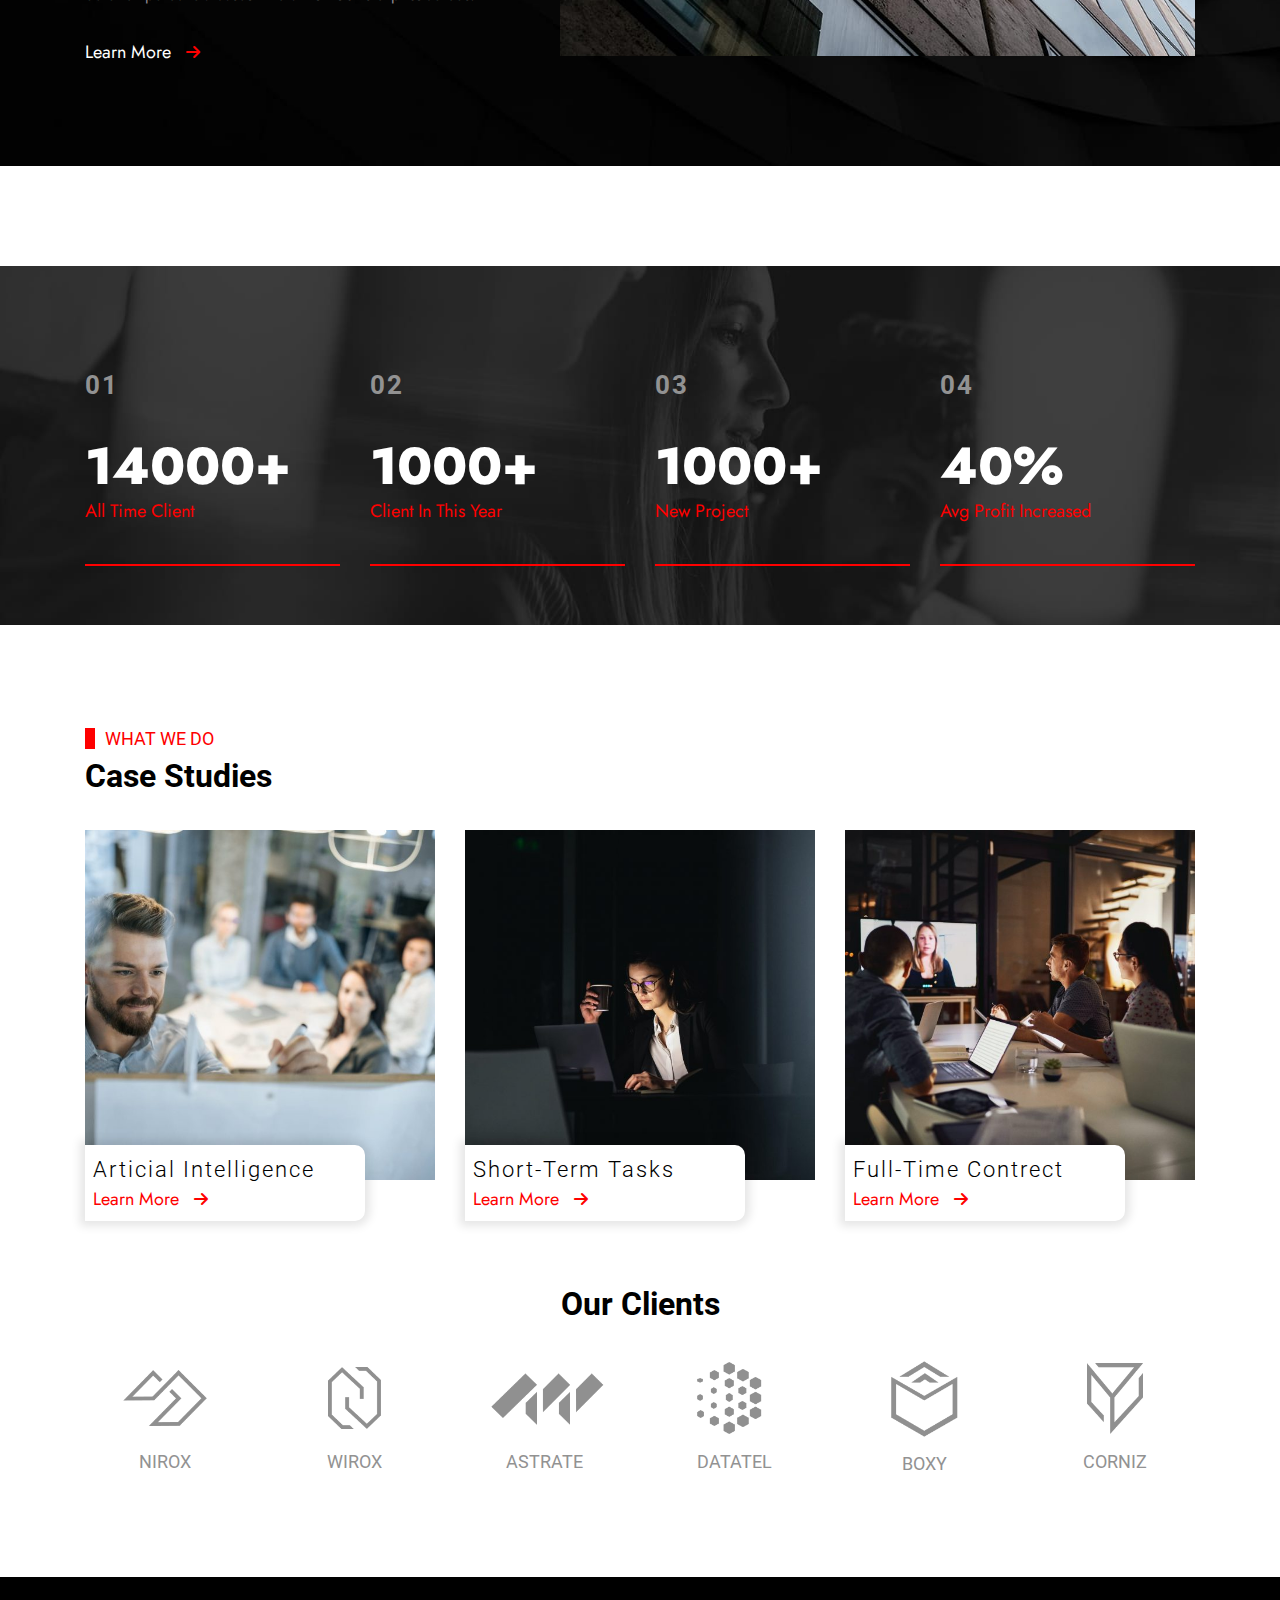
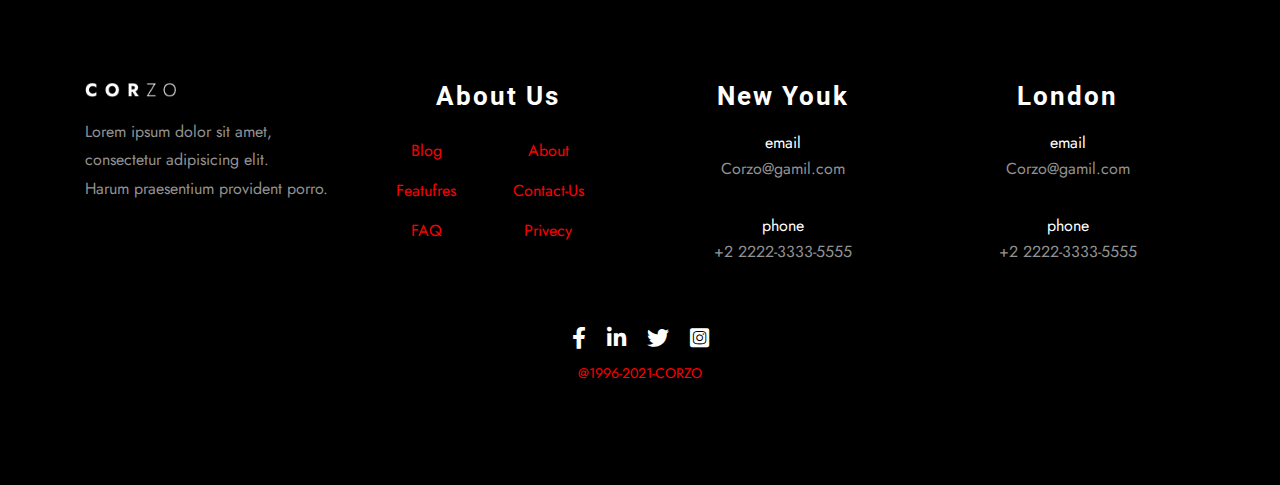
==== commit c7dbca8a: "add media" ====
--- a/index.html
+++ b/index.html
@@ -13,6 +13,8 @@
     <link rel="stylesheet" href="css/font.css" type="text/css">
     <!-- stylesheet -->
     <link rel="stylesheet" href="css/style.css" type="text/css">
+    <!-- media -->
+    <link rel="stylesheet" href="css/media.css" type="text/css">
 </head>
 <body>
     <!-- header -->
@@ -20,7 +22,7 @@
         <!-- top-bar -->
         <div class="top-bar">
             <div class="container">
-                <div class="row">
+                <div class="row justify-content-center-md">
                     <ul class="contact">
                         <li>
                             <i class="fa-solid fa-phone"></i>
@@ -54,20 +56,21 @@
                     <div class="logo">
                         <img src="image/logox1.png" alt="">
                     </div>
+                    <a href="#" class="toggle"><i class="fa-solid fa-bars"></i></a>
                     <nav>
                         <ul>
                             <li>
-                                <a href="#">
+                                <a href="index.html">
                                     <span>home</span>
                                 </a>
                             </li>
                             <li>
-                                <a href="#">
+                                <a href="services.html">
                                     <span>services</span>
                                 </a>
                             </li>
                             <li>
-                                <a href="#">
+                                <a href="about-us.html">
                                     <span>about us</span>
                                 </a>
                             </li>
@@ -149,8 +152,8 @@
                     <span>what  we do</span>
                     <h2>services we procide</h2>
                 </div>
-            <div class="row">
-                <div class="w-4 service-box">
+            <div class="row justify-content-center-sm">
+                <div class="w-4 w-md-6 w-sm-10 service-box">
                     <div class="service-text">
                         <span>01</span>
                         <h3>Asset Management</h3>
@@ -160,7 +163,7 @@
                         </div>
                     </div>
                 </div>
-                <div class="w-4 service-box">
+                <div class="w-4 w-md-6 w-sm-10 service-box">
                     <div class="service-text">
                         <span>02</span>
                         <h3>smart manufacturing</h3>
@@ -170,7 +173,7 @@
                         </div>
                     </div>
                 </div>
-                <div class="w-4 service-box">
+                <div class="w-4 w-md-6 w-sm-10 service-box">
                     <div class="service-text">
                         <span>03</span>
                         <h3>insurans</h3>
@@ -180,7 +183,7 @@
                         </div>
                     </div>
                 </div>
-                <div class="w-4 service-box">
+                <div class="w-4 w-md-6 w-sm-10 service-box">
                     <div class="service-text">
                         <span>04</span>
                         <h3>private equity</h3>
@@ -190,7 +193,7 @@
                         </div>
                     </div>
                 </div>
-                <div class="w-4 service-box">
+                <div class="w-4 w-md-6 w-sm-10 service-box">
                     <div class="service-text">
                         <span>05</span>
                         <h3>risk management</h3>
@@ -200,7 +203,7 @@
                         </div>
                     </div>
                 </div>
-                <div class="w-4 service-box">
+                <div class="w-4 w-md-6 w-sm-10 service-box">
                     <div class="service-text">
                         <span>06</span>
                         <h3>acquisition</h3>
@@ -215,13 +218,13 @@
         </section>
         <section class="vision py-100">
             <div class="container">
-                <div class="row">
-                    <div class="w-6">
+                <div class="row justify-content-center-md">
+                    <div class="w-6 w-md-10">
                         <div class="vision-img">
                             <!-- <img src="image/hp1-about-left-bg.jpg" alt=""> -->
                         </div>
                     </div>
-                    <div class="w-6">
+                    <div class="w-6 w-md-10">
                         <div class="title">
                             <span>omplete honesty and transparency</span>
                             <h2>our vision and vlues</h2>
@@ -257,8 +260,8 @@
         </section>
         <section class="offer py-100">
             <div class="container">
-                <div class="row">
-                    <div class="w-5">
+                <div class="row justify-content-center-md">
+                    <div class="w-5 w-md-10">
                         <div class="offer-text">
                             <div class="title">
                                 <span>big name customers</span>
@@ -269,13 +272,14 @@
                                 </h2>
                             </div>
                             <p>Lorem ipsum dolor sit amet, consectetur adipisicing elit. Omnis rerum labore qui nemo necessitatibus totam, nulla nisi repellat eaque vel exercitationem corporis ducimus aspernatur? Culpa quia, animi dolor ea nobis quos necessitatibus nisi. Recusandae, cumque aliquid. Ratione, provident soluta at temporibus iusto odio tempore? Quibusdam rerum at facilis explicabo eos!</p>
-                        </div>
-                        <div class="btn-2">
-                            <a href="#">learn more</a>
-                            <i class="fa-solid fa-arrow-right"></i>
-                        </div>
-                    </div>
-                    <div class="w-7">
+                            <div class="btn-2">
+                                <a href="#">learn more</a>
+                                <i class="fa-solid fa-arrow-right"></i>
+                            </div>
+                        </div>
+                      
+                    </div>
+                    <div class="w-7 w-md-10">
                         <div class="offer-img">
                             <img src="image/building-img.jpg" alt="">
                         </div>
@@ -285,29 +289,29 @@
         </section>
         <section class="counter py-100">
             <div class="container">
-                <div class="row">
-                    <div class="w-3">
+                <div class="row justify-content-center-sm">
+                    <div class="w-3 w-md-6 w-sm-10">
                         <div class="counter-text">
                             <h3>01</h3>
                             <strong>14000+</strong>
                             <span>all time client</span>
                         </div>
                     </div>
-                    <div class="w-3">
+                    <div class="w-3 w-md-6 w-sm-10">
                         <div class="counter-text">
                             <h3>02</h3>
                             <strong>1000+</strong>
                             <span>client in this year</span>
                         </div>
                     </div>
-                    <div class="w-3">
+                    <div class="w-3 w-md-6 w-sm-10">
                         <div class="counter-text">
                             <h3>03</h3>
                             <strong>1000+</strong>
                             <span>new project</span>
                         </div>
                     </div>
-                    <div class="w-3">
+                    <div class="w-3 w-md-6 w-sm-10">
                         <div class="counter-text">
                             <h3>04</h3>
                             <strong>40%</strong>
@@ -323,8 +327,8 @@
                     <span>what we do</span>
                     <h2>case studies</h2>
                 </div>
-                <div class="row">
-                    <div class="w-4">
+                <div class="row justify-content-center-md">
+                    <div class="w-4 w-md-10">
                         <div class="case-studies-img">
                             <img src="image/iStock-956377212-600x600.jpg" alt="">
                             <div class="case-studies-text">
@@ -336,7 +340,7 @@
                             </div>
                         </div>
                     </div>
-                    <div class="w-4">
+                    <div class="w-4 w-md-10">
                         <div class="case-studies-img">
                             <img src="image/iStock-1132126199-600x600.jpg" alt="">
                             <div class="case-studies-text">
@@ -348,7 +352,7 @@
                             </div>
                         </div>
                     </div>
-                    <div class="w-4">
+                    <div class="w-4 w-md-10">
                         <div class="case-studies-img">
                             <img src="image/iStock-825150970-600x600.jpg" alt="">
                             <div class="case-studies-text">
@@ -368,28 +372,28 @@
                 <div class="title">
                     <h2>our clients</h2>
                 </div>
-                <div class="row">
-                    <div class="w-2">
+                <div class="row justify-content-center-sm">
+                    <div class="w-2 w-md-4 w-sm-8">
                         <img src="image/icon01.png" alt="">
                         <span>nirox</span>
                     </div>
-                    <div class="w-2">
+                    <div class="w-2 w-md-4 w-sm-8">
                         <img src="image/icon02.png" alt="">
                         <span>wirox</span>
                     </div>
-                    <div class="w-2">
+                    <div class="w-2 w-md-4 w-sm-8">
                         <img src="image/icon03.png" alt="">
                         <span>astrate</span>
                     </div>
-                    <div class="w-2">
+                    <div class="w-2 w-md-4 w-sm-8">
                         <img src="image/icon04.png" alt="">
                         <span>datatel</span>
                     </div>
-                    <div class="w-2">
+                    <div class="w-2 w-md-4 w-sm-8">
                         <img src="image/icon05-1.png" alt="">
                         <span>boxy</span>
                     </div>
-                    <div class="w-2">
+                    <div class="w-2 w-md-4 w-sm-8">
                         <img src="image/icon06.png" alt="">
                         <span>corniz</span>
                     </div>
@@ -399,14 +403,14 @@
     </main>
     <footer class="py-100">
         <div class="container">
-            <div class="row">
-                <div class="w-3">
+            <div class="row justify-content-center-sm">
+                <div class="w-3 w-md-6 w-sm-8">
                     <div class="logo">
                         <img src="image/logox1.png" alt="">
                         <p>Lorem ipsum dolor sit amet, consectetur adipisicing elit.<br/> Harum praesentium provident porro. </p>
                     </div>
                 </div>
-                <div class="w-3">
+                <div class="w-3 w-md-6 w-sm-8">
                     <div class="about-us">
                         <h3>about us</h3>
                         <nav>
@@ -447,7 +451,7 @@
                         </nav>
                     </div>
                 </div>
-                <div class="w-3">
+                <div class="w-3 w-md-6 w-sm-8">
                     <div class="new-youk">
                         <h3>new youk</h3>
                         <ul>
@@ -462,7 +466,7 @@
                         </ul>
                     </div>
                 </div>
-                <div class="w-3">
+                <div class="w-3 w-md-6 w-sm-8">
                     <div class="new-youk">
                         <h3>London</h3>
                         <ul>
--- a/css/style.css
+++ b/css/style.css
@@ -216,6 +216,19 @@
     position: absolute;
     z-index: 3;
 }
+.toggle{
+    width: 30px;
+    height: 30px;
+    border: 1px solid var(--primary-color);
+    line-height: 30px;
+    text-align: center;
+    margin-left: auto;
+    display: none;
+}
+.toggle i{
+    color: var(--white-color);
+    font-size: 18px;
+}
 nav{
     margin-left: auto;
     margin-right: var(--gutter-padding);
@@ -319,7 +332,8 @@
 .service-text{
     font-weight: 600;
     position: absolute;
-    transform: translateY(190px);
+    transform: translateY(170px);
+    transition: all 0.5s ease;
 
 }
 .service-box:hover .service-text{
--- a/css/media.css
+++ b/css/media.css
@@ -0,0 +1,577 @@
+@media(min-width:1400px){
+    .container{
+        width: 1320px;
+    }
+    .w-xxl-1{
+        width: 8.3333%;
+    }
+    .w-xxl-2{
+        width: 16.6666%;
+    }
+    .w-xxl-3{
+        width: 25%;
+    }
+    .w-xxl-4{
+        width: 33.3333%;
+    }
+    .w-xxl-5{
+        width: 41.6666%;
+    }
+    .w-xxl-6{
+        width: 50%;
+    }
+    .w-xxl-7{
+        width: 58.3333%;
+    }
+    .w-xxl-8{
+        width: 66.6666%;
+    }
+    .w-xxl-9{
+        width: 75%;
+    }
+    .w-xxl-10{
+        width: 83.3333%;
+    }
+    .w-xxl-11{
+        width: 91.6666%;
+    }
+    .w-xxl-12{
+        width: 100%;
+    }
+    .w-xxl-1, .w-xxl-2, .w-xxl-3, .w-xxl-4, .w-xxl-5, .w-xxl-6, .w-xxl-7, .w-xxl-8, .w-xxl-9, .w-xxl-10, .w-xxl-11, .w-xxl-12{
+        padding-left: var(--gutter-left);
+        padding-right: var(--gutter-right);
+    }
+    .align-content-center-xxl{
+        align-content: center;
+    }
+    .align-content-flex-start-xxl{
+        align-content: flex-start;
+    }
+    .align-content-flex-end-xxl{
+        align-content: flex-end;
+    }
+    .align-content-space-around-xxl{
+        align-content: space-around;
+    }
+    .align-content-space-between-xxl{
+        align-content: space-between;
+    }
+    .align-content-stretch-xxl{
+        align-content: stretch;
+    }
+    .justify-content-center-xxl{
+        justify-content: center;
+    }
+    .justify-content-flex-start-xxl{
+        justify-content: flex-start;
+    }
+    .justify-content-flex-end-xxl{
+        justify-content: flex-end;
+    }
+    .justify-content-space-between-xxl{
+        justify-content: space-between;
+    }
+    .justify-content-space-around-xxl{
+        justify-content: space-around;
+    }
+    .justify-content-space-evenly-xxl{
+        justify-content: space-evenly;
+    }
+    .align-items-center-xxl{
+        align-items: center;
+    }
+    .align-items-flex-start-xxl{
+        align-items: flex-start;
+    }
+    .align-items-flex-end-xxl{
+        align-items: flex-end;
+    }
+    .align-items-stretch-xxl{
+        align-items: stretch;
+    }
+    .align-items-baseline-xxl{
+        align-items: baseline;
+    }
+   
+}
+@media(maX-width:1399px){
+    .container{
+        width: 1140px;
+    }
+    .flex-direction-column{
+        flex-direction: row;
+    }
+    .w-xl-1{
+        width: 8.3333%;
+    }
+    .w-xl-2{
+        width: 16.6666%;
+    }
+    .w-xl-3{
+        width: 25%;
+    }
+    .w-xl-4{
+        width: 33.3333%;
+    }
+    .w-xl-5{
+        width: 41.6666%;
+    }
+    .w-xl-6{
+        width: 50%;
+    }
+    .w-xl-7{
+        width: 58.3333%;
+    }
+    .w-xl-8{
+        width: 66.6666%;
+    }
+    .w-xl-9{
+        width: 75%;
+    }
+    .w-xl-10{
+        width: 83.3333%;
+    }
+    .w-xl-11{
+        width: 91.6666%;
+    }
+    .w-xl-12{
+        width: 100%;
+    }
+    .w-xl-1, .w-xl-2, .w-xl-3, .w-xl-4, .w-xl-5, .w-xl-6, .w-xl-7, .w-xl-8, .w-xl-9, .w-xl-10, .w-xl-11, .w-xl-12{
+        padding-left: var(--gutter-left);
+        padding-right: var(--gutter-right);
+    }
+    .align-content-center-xl{
+        align-content: center;
+    }
+    .align-content-flex-start-xl{
+        align-content: flex-start;
+    }
+    .align-content-flex-end-xl{
+        align-content: flex-end;
+    }
+    .align-content-space-around-xl{
+        align-content: space-around;
+    }
+    .align-content-space-between-xl{
+        align-content: space-between;
+    }
+    .align-content-stretch-xl{
+        align-content: stretch;
+    }
+    .justify-content-center-xl{
+        justify-content: center;
+    }
+    .justify-content-flex-start-xl{
+        justify-content: flex-start;
+    }
+    .justify-content-flex-end-xl{
+        justify-content: flex-end;
+    }
+    .justify-content-space-between-xl{
+        justify-content: space-between;
+    }
+    .justify-content-space-around-xl{
+        justify-content: space-around;
+    }
+    .justify-content-space-evenly-xl{
+        justify-content: space-evenly;
+    }
+    .align-items-center-xl{
+        align-items: center;
+    }
+    .align-items-flex-start-xl{
+        align-items: flex-start;
+    }
+    .align-items-flex-end-xl{
+        align-items: flex-end;
+    }
+    .align-items-stretch-xl{
+        align-items: stretch;
+    }
+    .align-items-baseline-xl{
+        align-items: baseline;
+    }
+}
+@media(max-width:1199px){
+    .container{
+        width: 960px;
+    }
+    .w-lg-1{
+        width: 8.3333%;
+    }
+    .w-lg-2{
+        width: 16.6666%;
+    }
+    .w-lg-3{
+        width: 25%;
+    }
+    .w-lg-4{
+        width: 33.3333%;
+    }
+    .w-lg-5{
+        width: 41.6666%;
+    }
+    .w-lg-6{
+        width: 50%;
+    }
+    .w-lg-7{
+        width: 58.3333%;
+    }
+    .w-lg-8{
+        width: 66.6666%;
+    }
+    .w-lg-9{
+        width: 75%;
+    }
+    .w-lg-10{
+        width: 83.3333%;
+    }
+    .w-lg-11{
+        width: 91.6666%;
+    }
+    .w-lg-12{
+        width: 100%;
+    }
+    .align-content-center-lg{
+        align-content: center;
+    }
+    .align-content-flex-start-lg{
+        align-content: flex-start;
+    }
+    .align-content-flex-end-lg{
+        align-content: flex-end;
+    }
+    .align-content-space-around-lg{
+        align-content: space-around;
+    }
+    .align-content-space-between-lg{
+        align-content: space-between;
+    }
+    .align-content-stretch-lg{
+        align-content: stretch;
+    }
+    .justify-content-center-lg{
+        justify-content: center;
+    }
+    .justify-content-flex-start-lg{
+        justify-content: flex-start;
+    }
+    .justify-content-flex-end-lg{
+        justify-content: flex-end;
+    }
+    .justify-content-space-between-lg{
+        justify-content: space-between;
+    }
+    .justify-content-space-around-lg{
+        justify-content: space-around;
+    }
+    .justify-content-space-evenly-lg{
+        justify-content: space-evenly;
+    }
+    .align-items-center-lg{
+        align-items: center;
+    }
+    .align-items-flex-start-lg{
+        align-items: flex-start;
+    }
+    .align-items-flex-end-lg{
+        align-items: flex-end;
+    }
+    .align-items-stretch-lg{
+        align-items: stretch;
+    }
+    .align-items-baseline-lg{
+        align-items: baseline;
+    }
+    .service-text{
+        transform: translateY(210px);
+    }
+
+}
+@media(max-width:991px){
+    .container{
+        width: 720px;
+    }
+    .w-md-1{
+        width: 8.3333%;
+    }
+    .w-md-2{
+        width: 16.6666%;
+    }
+    .w-md-3{
+        width: 25%;
+    }
+    .w-md-4{
+        width: 33.3333%;
+    }
+    .w-md-5{
+        width: 41.6666%;
+    }
+    .w-md-6{
+        width: 50%;
+    }
+    .w-md-7{
+        width: 58.3333%;
+    }
+    .w-md-8{
+        width: 66.6666%;
+    }
+    .w-md-9{
+        width: 75%;
+    }
+    .w-md-10{
+        width: 83.3333%;
+    }
+    .w-md-11{
+        width: 91.6666%;
+    }
+    .w-md-12{
+        width: 100%;
+    }
+    .align-content-center-md{
+        align-content: center;
+    }
+    .align-content-flex-start-md{
+        align-content: flex-start;
+    }
+    .align-content-flex-end-dm{
+        align-content: flex-end;
+    }
+    .align-content-space-around-dm{
+        align-content: space-around;
+    }
+    .align-content-space-between-md{
+        align-content: space-between;
+    }
+    .align-content-stretch-md{
+        align-content: stretch;
+    }
+    .justify-content-center-md{
+        justify-content: center;
+    }
+    .justify-content-flex-start-md{
+        justify-content: flex-start;
+    }
+    .justify-content-flex-end-md{
+        justify-content: flex-end;
+    }
+    .justify-content-space-between-md{
+        justify-content: space-between;
+    }
+    .justify-content-space-around-md{
+        justify-content: space-around;
+    }
+    .justify-content-space-evenly-md{
+        justify-content: space-evenly;
+    }
+    .align-items-center-md{
+        align-items: center;
+    }
+    .align-items-flex-start-md{
+        align-items: flex-start;
+    }
+    .align-items-flex-end-md{
+        align-items: flex-end;
+    }
+    .align-items-stretch-md{
+        align-items: stretch;
+    }
+    .align-items-baseline-md{
+        align-items: baseline;
+    }
+    .main-navbar .time-date{
+        display: block;
+    }
+    .w-1, .w-2, .w-3, .w-4, .w-5, .w-6, .w-7, .w-8, .w-9, .w-10, .w-11, .w-12{
+        padding-left: var(--gutter-left);
+        padding-right: var(--gutter-right);
+    }
+    .top-bar .icon{
+        display: none;
+    }
+    .main-navigation nav , .main-navigation .btn{
+        display: none;
+    }
+    .toggle{
+        display: block;
+    }
+    .service-text{
+        transform: translateY(190px);
+    }
+    .banner .title span{
+        font-size:32px;
+    }
+    .banner .title h1{
+        font-size: 52px;
+    }
+    .vision-img{
+        margin-bottom: 30px;
+    }
+    .offer .title h2 span{
+        display: inline-block;
+    }
+    .offer-text{
+        margin-bottom: 30px;
+    }
+    .counter-text::after{
+        width: 80%;
+    }
+    .case-studies-img{
+        margin-bottom: 50px;
+    }
+    .clients span{
+        margin-bottom: 30px;
+    }
+    footer.logo , footer .about-us{
+        margin-bottom: 30px;
+    }
+    .expertise-img{
+        margin-bottom: 30px;
+    }
+    .service-offer-text{
+        margin-bottom: 30px;
+    }
+    .banner-box .box{
+        margin-bottom: 30px;
+    }
+    .range .title{
+        margin-bottom: 30px;
+    }
+}
+@media(max-width:767px){
+    .container{
+        width: 540px;
+    }
+    .w-sm-1{
+        width: 8.3333%;
+    }
+    .w-sm-2{
+        width: 16.6666%;
+    }
+    .w-sm-3{
+        width: 25%;
+    }
+    .w-sm-4{
+        width: 33.3333%;
+    }
+    .w-sm-5{
+        width: 41.6666%;
+    }
+    .w-sm-6{
+        width: 50%;
+    }
+    .w-sm-7{
+        width: 58.3333%;
+    }
+    .w-sm-8{
+        width: 66.6666%;
+    }
+    .w-sm-9{
+        width: 75%;
+    }
+    .w-sm-10{
+        width: 83.3333%;
+    }
+    .w-sm-11{
+        width: 91.6666%;
+    }
+    .w-sm-12{
+        width: 100%;
+    }
+    .w-1, .w-2, .w-3, .w-4, .w-5, .w-6, .w-7, .w-8, .w-9, .w-10, .w-11, .w-12{
+        padding-left: var(--gutter-left);
+        padding-right: var(--gutter-right);
+    }
+    .align-content-center-sm{
+        align-content: center;
+    }
+    .align-content-flex-start-sm{
+        align-content: flex-start;
+    }
+    .align-content-flex-end-sm{
+        align-content: flex-end;
+    }
+    .align-content-space-around-sm{
+        align-content: space-around;
+    }
+    .align-content-space-between-sm{
+        align-content: space-between;
+    }
+    .align-content-stretch-sm{
+        align-content: stretch;
+    }
+    .justify-content-center-sm{
+        justify-content: center;
+    }
+    .justify-content-flex-start-sm{
+        justify-content: flex-start;
+    }
+    .justify-content-flex-end-sm{
+        justify-content: flex-end;
+    }
+    .justify-content-space-between-sm{
+        justify-content: space-between;
+    }
+    .justify-content-space-around-sm{
+        justify-content: space-around;
+    }
+    .justify-content-space-evenly-sm{
+        justify-content: space-evenly;
+    }
+    .align-items-center-sm{
+        align-items: center;
+    }
+    .align-items-flex-start-sm{
+        align-items: flex-start;
+    }
+    .align-items-flex-end-sm{
+        align-items: flex-end;
+    }
+    .align-items-stretch-sm{
+        align-items: stretch;
+    }
+    .align-items-baseline-sm{
+        align-items: baseline;
+    }
+    .service-box{
+        margin-bottom:30px;
+    }
+    .service-text{
+        transform: translateY(170px);
+    }
+    .counter-text{
+        margin-bottom: 60px;
+    }
+    .clients img{
+        width: 200px;
+        margin:  0px auto;
+    }
+    .clients span{
+        margin-bottom: 50px;
+    }
+    footer .logo img{
+        margin-left:auto;
+        margin-right: auto;
+    }
+    footer .logo p{ 
+        text-align: center;
+    }
+}
+@media(max-width:575px){
+    .container{
+        width: 100%;
+        padding: 0px 30px;
+    }
+}
+
+
+
+
+
+
+
+
+
+
